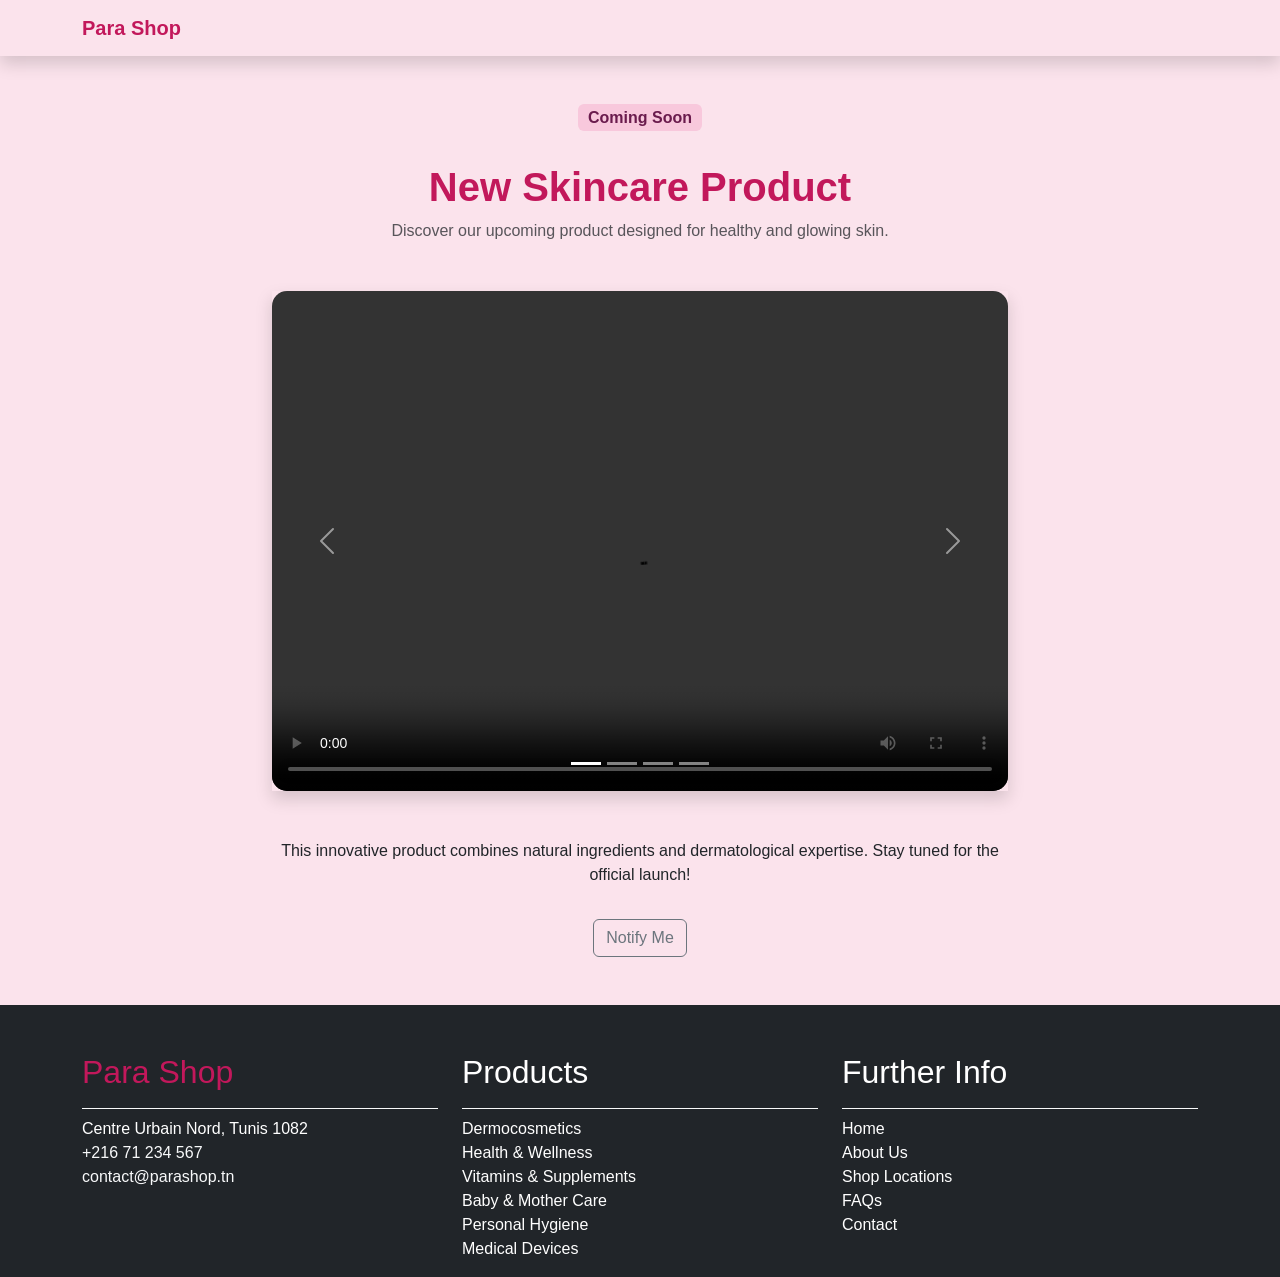
==== coming.html @ aa6080bc "Initial commit" ====
<!DOCTYPE html>
<html lang="en">
<head>
  <meta charset="UTF-8">
  <title>Product Coming Soon - Para Shop</title>
  <meta name="viewport" content="width=device-width, initial-scale=1">

  <!-- Bootstrap CSS -->
  <link href="https://cdn.jsdelivr.net/npm/bootstrap@5.3.0/dist/css/bootstrap.min.css" rel="stylesheet">

  <!-- Style -->
  <style>
    
    body {
      background-color: #fbe3ec;
      font-family: Arial, sans-serif;
    }

    .coming-title {
      color: #c2185b;
      font-weight: bold;
    }

    .carousel-item video {
      height: 500px;
      object-fit: cover;
      border-radius: 15px;
    }

    .badge-soon {
      background-color: #f8c8dc;
      color: #6a1b4d;
      font-size: 1rem;
    }

   footer {
  background-color: #212529;
  color: #ffffff; /* texte blanc par défaut */
}

/* Para Shop en rose */
footer .logo {
  color: #c2185b !important;
}

/* Autres titres du footer */
footer h2:not(.logo) {
  color: #ffffff;
}

/* Listes et liens */
footer ul li,
footer ul li a {
  color: #ffffff;
  text-decoration: none;
}

footer ul li a:hover {
  color: #f8c8dc;
}

  </style>
</head>

<body>

<!-- ===== HEADER ===== -->
<header>
  <nav class="navbar navbar-expand-lg shadow" style="background-color:#fbe3ec;">
    <div class="container">
      <a class="navbar-brand fw-bold" style="color:#c2185b;" href="index.html">
        Para Shop
      </a>
    </div>
  </nav>
</header>

<!-- ===== MAIN ===== -->
<main class="container py-5">

  <!-- Title -->
  <section class="text-center mb-5">
    <span class="badge badge-soon mb-3">Coming Soon</span>
    <h1 class="coming-title mt-3">New Skincare Product</h1>
    <p class="text-muted">
      Discover our upcoming product designed for healthy and glowing skin.
    </p>
  </section>

  <!-- ===== CAROUSEL ===== -->
  <section class="row justify-content-center">
    <div class="col-md-8">

      <div id="comingSoonCarousel" class="carousel slide shadow" data-bs-ride="carousel">

        <!-- Indicators -->
        <div class="carousel-indicators">
          <button type="button" data-bs-target="#comingSoonCarousel" data-bs-slide-to="0" class="active"></button>
          <button type="button" data-bs-target="#comingSoonCarousel" data-bs-slide-to="1"></button>
          <button type="button" data-bs-target="#comingSoonCarousel" data-bs-slide-to="2"></button>
          <button type="button" data-bs-target="#comingSoonCarousel" data-bs-slide-to="3"></button>
        </div>

        <!-- Slides -->
        <div class="carousel-inner">

          <!-- Video 1 -->
          <div class="carousel-item active">
            <video class="d-block w-100" controls>
              <source src="C:\Desktop\documents\Para.Shop\template_Para-Shop\assets\img\gisou vid.mp4" type="video/mp4">
            </video>
          </div>

          <!-- Video 2 -->
          <div class="carousel-item">
            <video class="d-block w-100" controls>
              <source src="C:\Desktop\documents\Para.Shop\template_Para-Shop\assets\img\c031497e-.mp4" type="video/mp4">
            </video>
          </div>

          <!-- Video 3 -->
          <div class="carousel-item">
            <video class="d-block w-100" controls>
              <source src="C:\Desktop\documents\Para.Shop\template_Para-Shop\assets\img\a4018d8c.mp4" type="video/mp4">
            </video>
          </div>

          <!-- Video 4 -->
          <div class="carousel-item">
            <video class="d-block w-100" controls>
              <source src="C:\Desktop\documents\Para.Shop\template_Para-Shop\assets\img\hair-mistvid.mp4" type="video/mp4">
            </video>
          </div>

        </div>

        <!-- Controls -->
        <button class="carousel-control-prev" type="button"
                data-bs-target="#comingSoonCarousel" data-bs-slide="prev">
          <span class="carousel-control-prev-icon"></span>
        </button>

        <button class="carousel-control-next" type="button"
                data-bs-target="#comingSoonCarousel" data-bs-slide="next">
          <span class="carousel-control-next-icon"></span>
        </button>

      </div>

    </div>
  </section>

  <!-- Description -->
  <section class="row justify-content-center mt-5">
    <div class="col-md-8 text-center">
      <p>
        This innovative product combines natural ingredients and dermatological
        expertise. Stay tuned for the official launch!
      </p>
      <button class="btn btn-outline-secondary mt-3">
        Notify Me
      </button>
    </div>
  </section>

</main>

<!-- ===== FOOTER ===== -->
<footer id="tempaltemo_footer">
  <div class="container">
    <div class="row">

      <div class="col-md-4 pt-5">
    <h2 class="h2 border-bottom pb-3 border-light logo">Para Shop</h2>
    <ul class="list-unstyled text-light footer-link-list">
        <li>
            <i class="fas fa-map-marker-alt fa-fw"></i>
            Centre Urbain Nord, Tunis 1082
        </li>
        <li>
            <i class="fa fa-phone fa-fw"></i>
            <a class="text-decoration-none text-light" href="tel:+21671234567">
                +216 71 234 567
            </a>
        </li>
        <li>
            <i class="fa fa-envelope fa-fw"></i>
            <a class="text-decoration-none text-light" href="mailto:contact@parashop.tn">
                contact@parashop.tn
            </a>
        </li>
    </ul>
</div>


      <div class="col-md-4 pt-5 text-light">
        <h2 class="h2 border-bottom pb-3 border-light">Products</h2>
        <ul class="list-unstyled footer-link-list">
          <li>Dermocosmetics</li>
          <li>Health & Wellness</li>
          <li>Vitamins & Supplements</li>
          <li>Baby & Mother Care</li>
          <li>Personal Hygiene</li>
          <li>Medical Devices</li>
        </ul>
      </div>

      <div class="col-md-4 pt-5 text-light">
        <h2 class="h2 border-bottom pb-3 border-light">Further Info</h2>
        <ul class="list-unstyled footer-link-list">
          <li>Home</li>
          <li>About Us</li>
          <li>Shop Locations</li>
          <li>FAQs</li>
          <li>Contact</li>
        </ul>
      </div>

    </div>
  </div>
</footer>

<!-- Bootstrap JS -->
<script src="https://cdn.jsdelivr.net/npm/bootstrap@5.3.0/dist/js/bootstrap.bundle.min.js"></script>

<!-- Stop videos when slide changes -->
<script>
  const carousel = document.getElementById('comingSoonCarousel');
  carousel.addEventListener('slide.bs.carousel', () => {
    carousel.querySelectorAll('video').forEach(video => {
      video.pause();
      video.currentTime = 0;
    });
  });
</script>

</body>
</html>
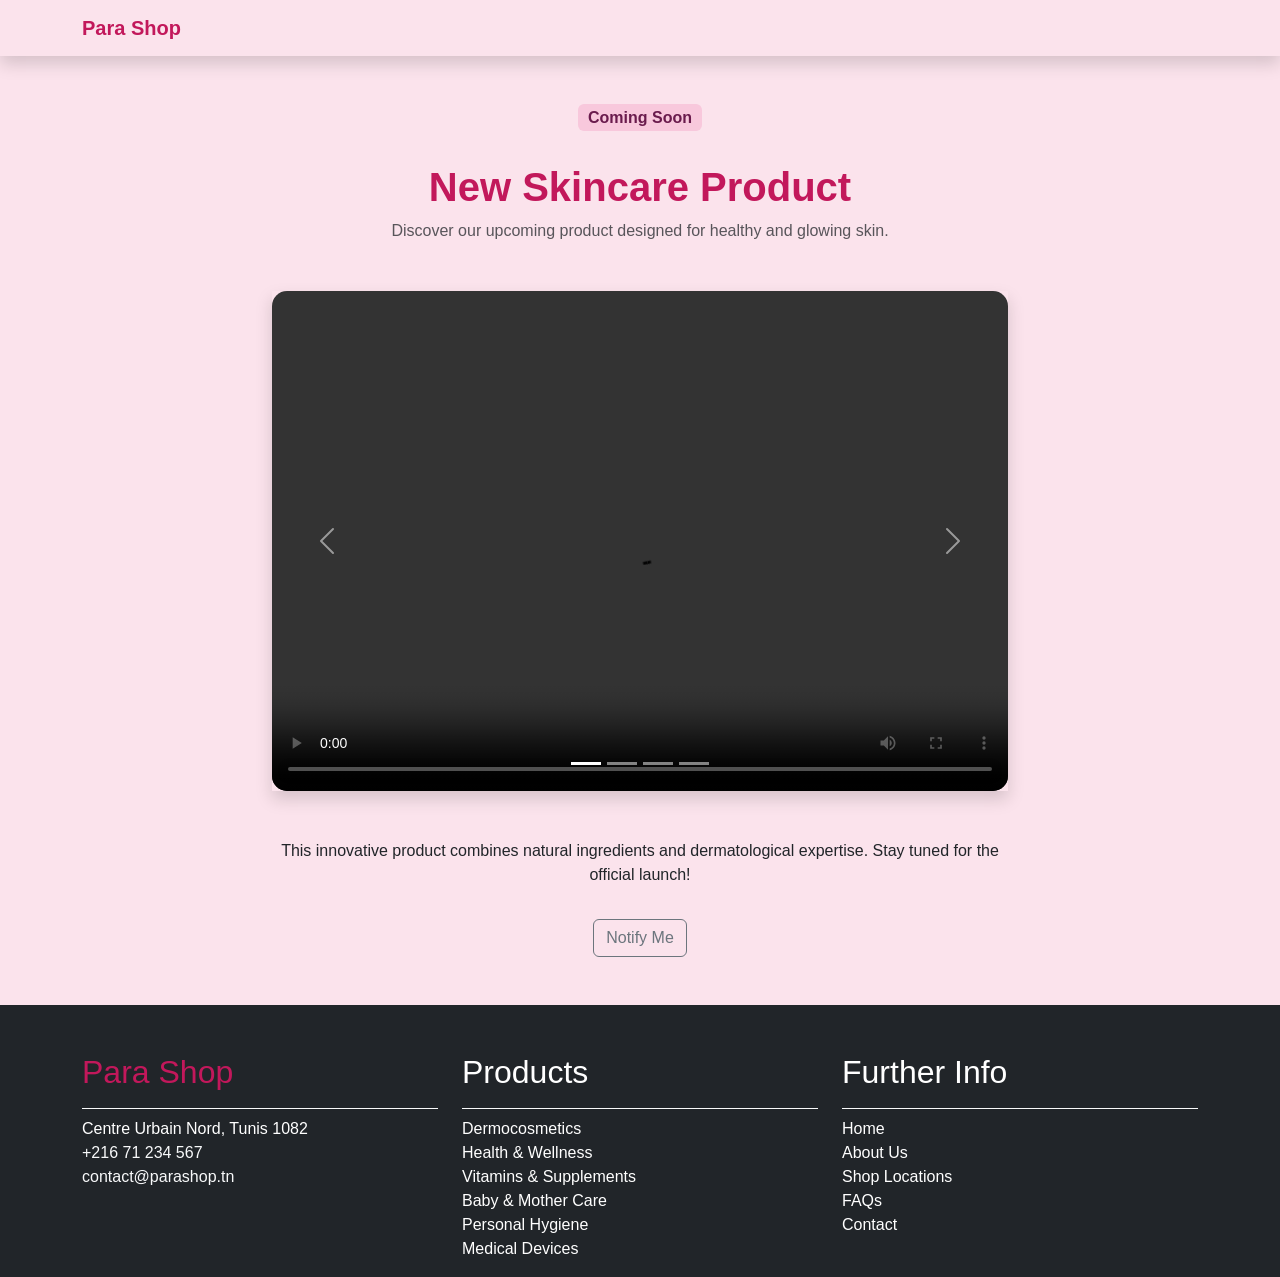
==== commit 43ddff96: "add coming page" ====
--- a/coming.html
+++ b/coming.html
@@ -107,28 +107,28 @@
           <!-- Video 1 -->
           <div class="carousel-item active">
             <video class="d-block w-100" controls>
-              <source src="C:\Desktop\documents\Para.Shop\template_Para-Shop\assets\img\gisou vid.mp4" type="video/mp4">
+              <source src="C:\xampp\htdocs\Para-Shop\assets\img\gisou vid.mp4" type="video/mp4">
             </video>
           </div>
 
           <!-- Video 2 -->
           <div class="carousel-item">
             <video class="d-block w-100" controls>
-              <source src="C:\Desktop\documents\Para.Shop\template_Para-Shop\assets\img\c031497e-.mp4" type="video/mp4">
+              <source src="C:\xampp\htdocs\Para-Shop\assets\img\c031497e-.mp4" type="video/mp4">
             </video>
           </div>
 
           <!-- Video 3 -->
           <div class="carousel-item">
             <video class="d-block w-100" controls>
-              <source src="C:\Desktop\documents\Para.Shop\template_Para-Shop\assets\img\a4018d8c.mp4" type="video/mp4">
+              <source src="C:\xampp\htdocs\Para-Shop\assets\img\a4018d8c.mp4" type="video/mp4">
             </video>
           </div>
 
           <!-- Video 4 -->
           <div class="carousel-item">
             <video class="d-block w-100" controls>
-              <source src="C:\Desktop\documents\Para.Shop\template_Para-Shop\assets\img\hair-mistvid.mp4" type="video/mp4">
+              <source src="C:\xampp\htdocs\Para-Shop\assets\img\hair-mistvid.mp4" type="video/mp4">
             </video>
           </div>
 
